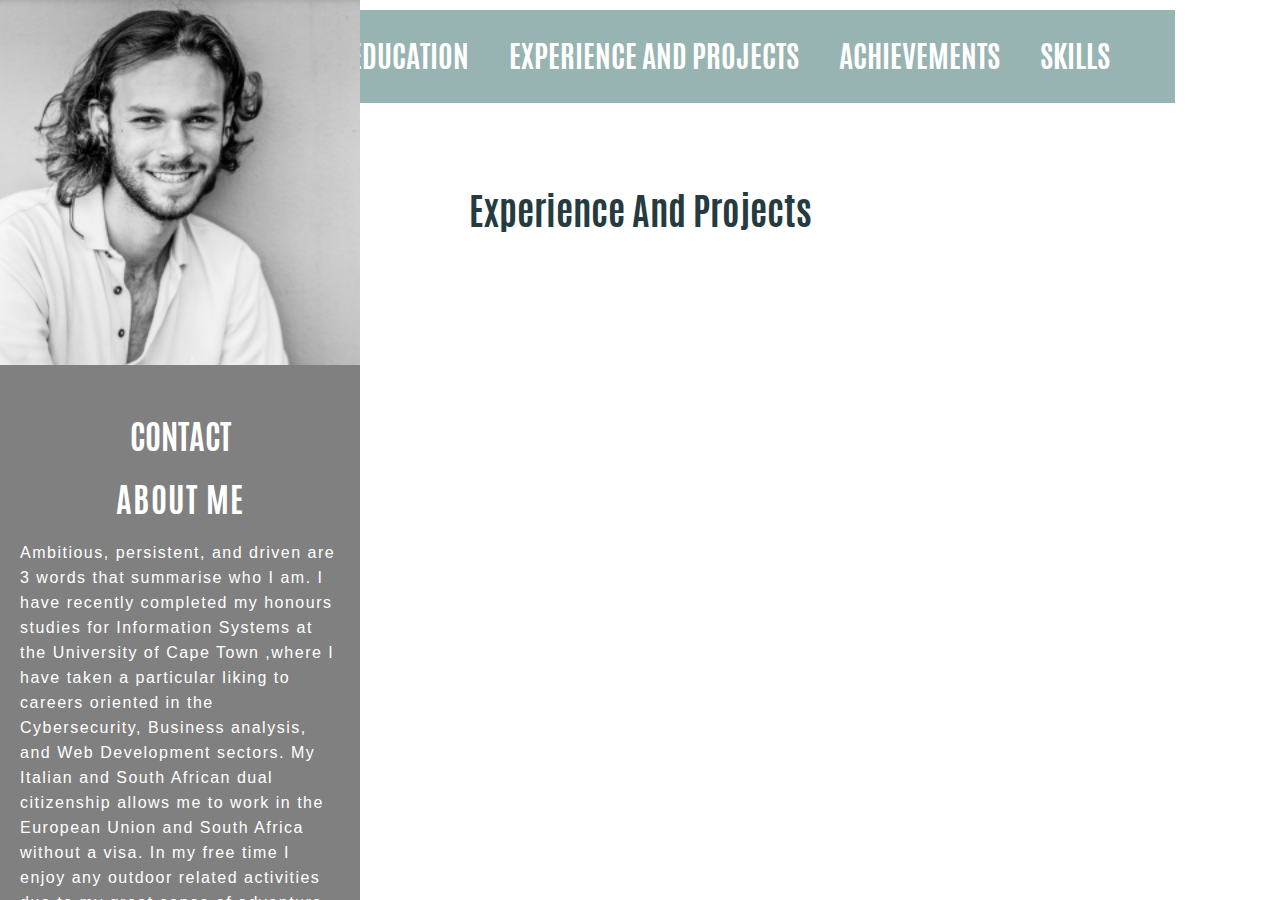
==== CV/html/experienceAndProjects.html @ b7d4a378 "initial commit" ====
<!<!DOCTYPE html>
<html lang="en">
<head>
  <meta charset="UTF-8">
  <meta name="viewport" content="width=device-width, initial-scale=1.0">
  <link rel="stylesheet" type="text/css" href="../css/styles.css">
  <title>Andrea Lemme CV Website</title>
</head>
<body>

  <!-- Navbar and Left Panel -->
  <div class="header">
    <nav>
        <ul>
          <li><a href="index.html" id="index">EDUCATION</a></li>
          <li><a href="experienceAndProjects.html" id="experience">EXPERIENCE AND PROJECTS</a></li>
          <li><a href="achievements.html" id="achievements">ACHIEVEMENTS</a></li>
          <li><a href="skills.html" id="skills">SKILLS</a></li>
        </ul>
      </nav>
      <div class="left-panel">
        <img src="../assets/Andrea.png" alt="Andrea Lemme" id="imgContainer"> 
        <div id="content">
        <h2>CONTACT</h2>
        <div id="contactContainer">  
        </div>
        <div id="aboutMe">
          <h2>ABOUT ME</h2>
          <p>Ambitious, persistent, and driven are
            3 words that summarise who I am. I
            have recently completed my
            honours studies for Information
            Systems at the University of Cape
            Town ,where I have taken a particular
            liking to careers oriented in the
            Cybersecurity, Business analysis, and
            Web Development sectors. My
            Italian and South African dual
            citizenship allows me to work in the
            European Union and South Africa
            without a visa. In my free time I enjoy
            any outdoor related activities due to
            my great sense of adventure and
            curiosity
            </p>
        </div>
        <h2>LANGUAGES</h2>
        <div id="languages">
        </div>
      </div>
    </div>
  </div>
  
  <div class="main-content">
  <div id="experienceProjects">
    <h2>Experience And Projects</h2>
  </div>
  </div>

  <script src="experience.js"></script>
</body>
</html>
---- CV/css/styles.css ----
@font-face {
  font-family: 'Antonio Bold';
  src: url('../antonio/Antonio-Bold.ttf') format('truetype'); /* Adjust the path if needed */
  font-weight: bold;
  font-style: normal;
}

body {
    margin: 0;
    font-family: Arial, sans-serif;
  }
  
  .header {
    display: flex;
    /*background-color: #98B4B2;*/
    padding: 10px;
    color: white;
    justify-content: space-between;
  }
  
  nav {
    display: flex;
    text-align: center;
    align-content: center;
    margin-left: 25%;
    background-color: #98B4B2;
    padding: 25px;
    font-family: 'Antonio Bold', sans-serif;
   
    
  }
  
  nav ul {
    list-style-type: none;
    margin: 0;
    padding: 0;
    display: flex;
    
  }
  
  nav li {
    margin-right: 40px;
    font-size: 30px;
    font-weight: bold;
  }
  
  nav a {
    text-decoration:none;
    color: white;
    transition: all 0.3s ease-in-out;
  }
  nav a:hover {
    color: lightsteelblue; /* Change the color on hover */
  }
  .left-panel {
    background-color:grey;
    width: 360px;
    position: fixed;
    height: 125%;
    overflow-y: scroll;
    left:0;
    top:0;

  }
  .left-panel::-webkit-scrollbar {
    width: 0px; /* Hide horizontal scrollbar */
    height: 0px; /* Hide vertical scrollbar */
  }
  
  .left-panel::-webkit-scrollbar-thumb {
    background: transparent; /* Transparent thumb for visual indication */
  }
  
  .left-panel:hover::-webkit-scrollbar {
    width: 5px; /* Show scrollbar on hover for accessibility */
    height: 5px; /* Show scrollbar on hover for accessibility */
  }
  
  .left-panel:hover::-webkit-scrollbar-thumb {
    background: rgba(0, 0, 0, 0.2); /* Darker background for visibility on hover */
  }

  #aboutMe {

    letter-spacing: 1.5px;
    font-weight: normal;
    line-height: 25px;
    
  }
#content{
  background-color:grey;
    padding:20px;
    width: 320px;
    height: 110%;
    overflow-y: hidden;
   
}

#imgContainer {
  position: relative; /* Enable relative positioning for the element */
width:360px;
  /*height: 200px; /* Adjust height as needed */
  overflow: hidden; /* Clip overflowing content if image is larger than container */
  
}

#imgContainer img {
  position: absolute; /* Make the image absolute inside the imgContainer */
  top: 0; /* Position the image at the top of the element */
  left: 0; /* Position the image at the left of the element */
  width: 100%; /* Set image width to 100% of its container (imgContainer) */
  height: 100%; /* Set image height to 100% of its container (imgContainer) */
  object-fit: cover; /* Ensure the image covers the entire area while maintaining aspect ratio */
}

  
  .left-panel h2 {
    text-align: center;
    font-weight: bold;
    font-size: 33px;
    font-family: 'Antonio Bold', sans-serif;
  }
  .main-content {
    display: flex;
    justify-content: center;
    align-items: center;
    margin-top: 40px; /* Adjust the margin to leave space for the header */
  }

  .main-content  h2 {
    font-family: 'Antonio Bold', sans-serif;
    text-align: center;
    font-size: 37.3px;
    margin-bottom: 1rem;
    color: #253B3F;
  }
  
  .education-item {

    margin: 20px;
  }

.education h2{
  font-family: 'Antonio Bold', sans-serif;
  text-align: center;
  font-size: 37.3px;
  margin-bottom: 1rem;
  color: #253B3F;
}
  
  .experience-item{
    text-align: center;
    margin: 20px;
  }
  
  .content-section {
    margin: 20px;
  }
  
  .contact-item {
    display: flex;
    align-items: center;
    margin-bottom: 10px;
  }

  .experienceProjects h2{
    font-family: 'Antonio Bold', sans-serif;
    text-align: center;
    font-size: 37.3px;
    margin-bottom: 1rem;
    color: #253B3F;

  }
  .contact-item img {
    width: 30px; /* Adjust the width as needed */
    height: 30px; /* Adjust the height as needed */
    margin-right: 10px;
  }

  .language-item {
    display: flex;
    align-items: center;
    margin-bottom: 10px;
    letter-spacing: 1.5px;
  }

  
  
  .skills-section {
    text-align: center; /* Center the heading */
  }
  
  .skills-section h3 {
    font-family: 'Antonio Bold', sans-serif;
    text-align: center;
    font-size: 37.3px;
    margin-bottom: 1rem;
    color: #253B3F;
  }
  
  .skill-columns {
    display: flex; /* Make the columns container a flexbox */
  }
  
  .skills-column {
    list-style: none; /* Remove default bullet points */
    padding: 0;
    margin: 0;
    width: 50%; /* Set width to 50% for two columns */
  }
  
  .skills-column li {
    margin-bottom: 0.5rem;
  }
  
  
  .achievements {
    /* Style the achievements section */
    margin: 2rem 0; /* Add some margin for spacing */
    
  }
  
  .achievements h2 {
    /* Style the heading */
    font-family: 'Antonio Bold', sans-serif;
    text-align: center;
    font-size: 37.3px;
    margin-bottom: 1rem;
    color: #253B3F;
  }
  
  .achievements ul {
    /* Style the unordered list */
    list-style: none; /* Remove default bullet points */
    padding: 0;
    margin: 0;
  }
  
  .achievements li {
    /* Style the list items (achievements) */
    margin-bottom: 1.5rem;
    padding: 1rem;
    border: 1px solid #ddd; /* Add a border for separation */
    border-radius: 4px; /* Add rounded corners */
  }
  
  .achievements li h3 {
    /* Style the year heading */
    font-size: 1rem;
    margin-bottom: 0.5rem;
  }
  
  .achievements li p {
    /* Style the achievement description */
    font-size: 0.8rem;
  }
  .education-details {
    display: flex;
    margin-left: 35%;
  }

  .info-wrapper {
    margin-left: 20px; /* Adjust spacing between year and info */
  }
  
  .place {
    font-style: italic; /* Optional: style the place information */
  }
  
  .description-list {
    margin-top: 10px; /* Adjust spacing between info and description */
    margin-left:20%;
  }
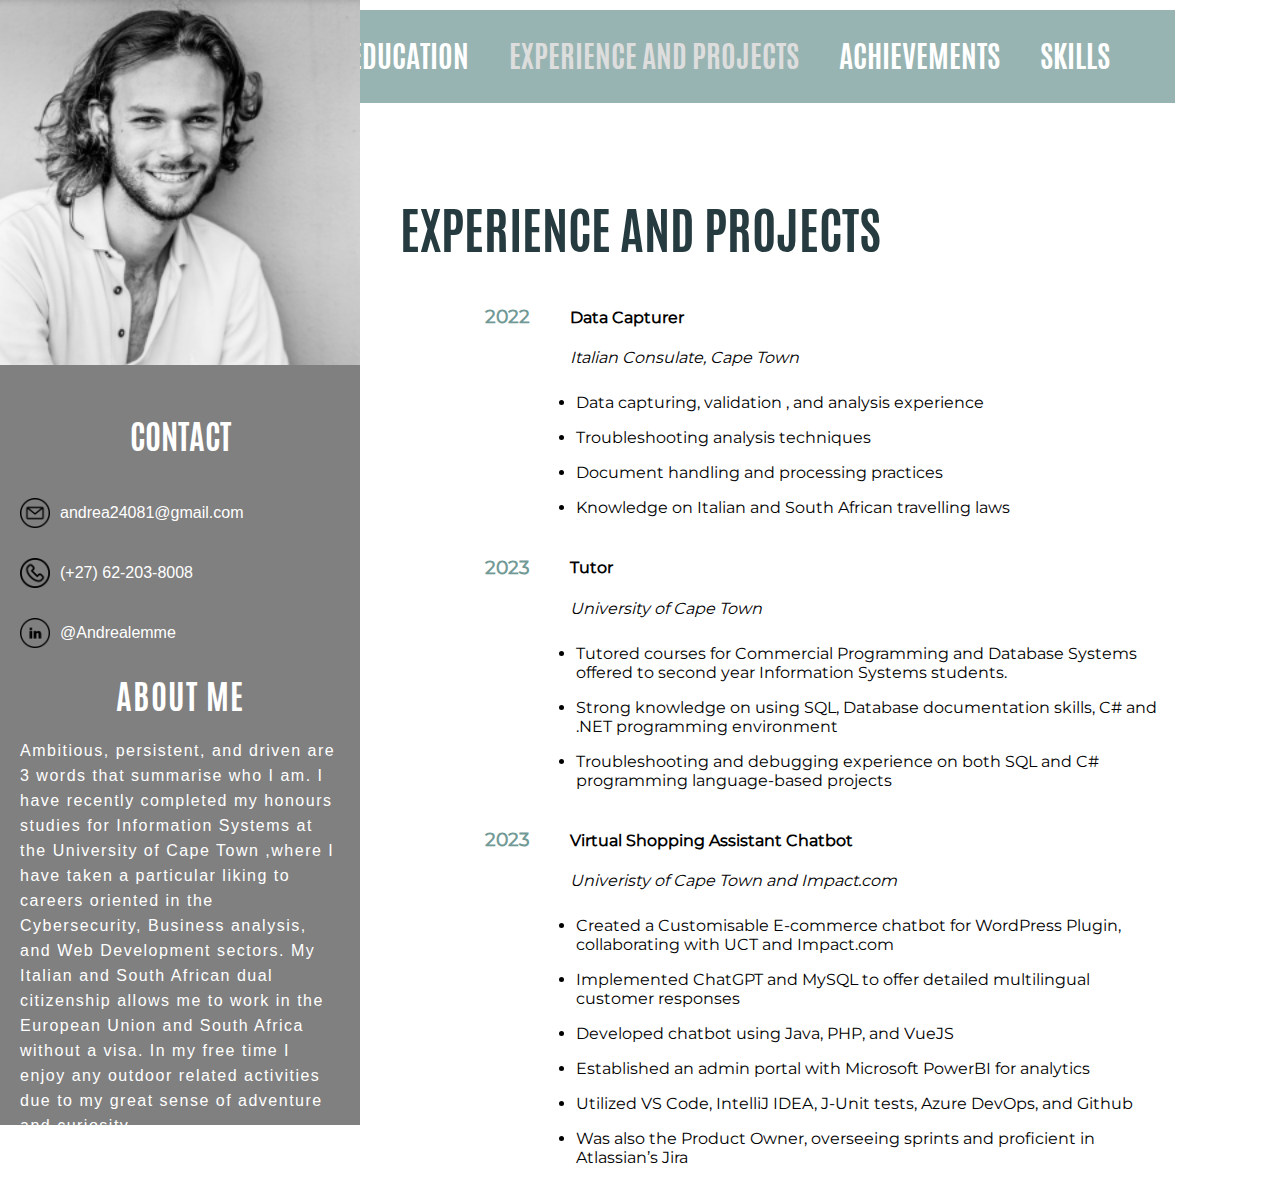
==== commit c8dbd29c: "fully functional" ====
--- a/CV/html/experienceAndProjects.html
+++ b/CV/html/experienceAndProjects.html
@@ -1,16 +1,18 @@
 <!<!DOCTYPE html>
-<html lang="en">
-<head>
-  <meta charset="UTF-8">
-  <meta name="viewport" content="width=device-width, initial-scale=1.0">
-  <link rel="stylesheet" type="text/css" href="../css/styles.css">
-  <title>Andrea Lemme CV Website</title>
-</head>
-<body>
+  <html lang="en">
 
-  <!-- Navbar and Left Panel -->
-  <div class="header">
-    <nav>
+  <head>
+    <meta charset="UTF-8">
+    <meta name="viewport" content="width=device-width, initial-scale=1.0">
+    <link rel="stylesheet" type="text/css" href="../css/styles.css">
+    <title>Andrea Lemme CV Website</title>
+  </head>
+
+  <body>
+
+    <!-- Navbar and Left Panel -->
+    <div class="header">
+      <nav>
         <ul>
           <li><a href="index.html" id="index">EDUCATION</a></li>
           <li><a href="experienceAndProjects.html" id="experience">EXPERIENCE AND PROJECTS</a></li>
@@ -19,45 +21,45 @@
         </ul>
       </nav>
       <div class="left-panel">
-        <img src="../assets/Andrea.png" alt="Andrea Lemme" id="imgContainer"> 
+        <img src="../assets/Andrea.png" alt="Andrea Lemme" id="imgContainer">
         <div id="content">
-        <h2>CONTACT</h2>
-        <div id="contactContainer">  
-        </div>
-        <div id="aboutMe">
-          <h2>ABOUT ME</h2>
-          <p>Ambitious, persistent, and driven are
-            3 words that summarise who I am. I
-            have recently completed my
-            honours studies for Information
-            Systems at the University of Cape
-            Town ,where I have taken a particular
-            liking to careers oriented in the
-            Cybersecurity, Business analysis, and
-            Web Development sectors. My
-            Italian and South African dual
-            citizenship allows me to work in the
-            European Union and South Africa
-            without a visa. In my free time I enjoy
-            any outdoor related activities due to
-            my great sense of adventure and
-            curiosity
+          <h2>CONTACT</h2>
+          <div id="contactContainer">
+          </div>
+          <div id="aboutMe">
+            <h2>ABOUT ME</h2>
+            <p>Ambitious, persistent, and driven are
+              3 words that summarise who I am. I
+              have recently completed my
+              honours studies for Information
+              Systems at the University of Cape
+              Town ,where I have taken a particular
+              liking to careers oriented in the
+              Cybersecurity, Business analysis, and
+              Web Development sectors. My
+              Italian and South African dual
+              citizenship allows me to work in the
+              European Union and South Africa
+              without a visa. In my free time I enjoy
+              any outdoor related activities due to
+              my great sense of adventure and
+              curiosity
             </p>
-        </div>
-        <h2>LANGUAGES</h2>
-        <div id="languages">
+          </div>
+          <h2>LANGUAGES</h2>
+          <div id="languages">
+          </div>
         </div>
       </div>
     </div>
-  </div>
-  
-  <div class="main-content">
-  <div id="experienceProjects">
-    <h2>Experience And Projects</h2>
-  </div>
-  </div>
 
-  <script src="experience.js"></script>
-</body>
-</html>
+    <div class="main-content">
+      <div id="experienceProjects">
+        <h2>EXPERIENCE AND PROJECTS</h2>
+      </div>
+    </div>
 
+    <script src="../scripts/experience.js"></script>
+  </body>
+
+  </html>--- a/CV/css/styles.css
+++ b/CV/css/styles.css
@@ -1,10 +1,34 @@
 @font-face {
   font-family: 'Antonio Bold';
-  src: url('../antonio/Antonio-Bold.ttf') format('truetype'); /* Adjust the path if needed */
+  src: url('../fonts/antonio/Antonio-Bold.ttf') format('truetype'); /* Adjust the path if needed */
   font-weight: bold;
   font-style: normal;
 }
 
+@font-face {
+  font-family: 'Monsterat';
+  src: url('../fonts/Monsterrat/Montserrat-VariableFont_wght.ttf') format('truetype');
+  font-weight: normal;
+  font-style: normal;
+}
+
+*::-webkit-scrollbar {
+  width: 0px; /* Hide horizontal scrollbar */
+  height: 0px; /* Hide vertical scrollbar */
+}
+
+*::-webkit-scrollbar-thumb {
+  background: transparent; /* Transparent thumb for visual indication */
+}
+
+*:hover::-webkit-scrollbar {
+  width: 5px; /* Show scrollbar on hover for accessibility */
+  height: 5px; /* Show scrollbar on hover for accessibility */
+}
+
+*:hover::-webkit-scrollbar-thumb {
+  background: rgba(0, 0, 0, 0.2); /* Darker background for visibility on hover */
+}
 body {
     margin: 0;
     font-family: Arial, sans-serif;
@@ -130,29 +154,84 @@
   .main-content  h2 {
     font-family: 'Antonio Bold', sans-serif;
     text-align: center;
-    font-size: 37.3px;
+    font-size: 50px;
     margin-bottom: 1rem;
     color: #253B3F;
   }
   
   .education-item {
-
     margin: 20px;
-  }
-
-.education h2{
-  font-family: 'Antonio Bold', sans-serif;
-  text-align: center;
-  font-size: 37.3px;
+    font-family: 'Monsterat', sans-serif;
+  }
+
+  .education-item .place {
+    color: #719996;
+  }
+ 
+.education-item h3 {
+  color: #719996;
+}
+
+
+.education-details {
+  display: flex;
+  margin-left: 35%;
+}
+
+.info-wrapper {
+  margin-left: 40px; 
+}
+
+.place {
+  font-style: italic; /* Optional: style the place information */
+}
+
+.description-list {
+  margin-top: 10px; /* Adjust spacing between info and description */
+  margin-left:40%;
+}
+
+.description-list li {
+  margin-bottom: 1rem; 
+}
+  
+.experience-item {
+  margin: 20px;
+  font-family: 'Monsterat', sans-serif;
+}
+
+.experience-item .location {
+  color: #719996;
+}
+
+.experience-item h3 {
+  color: #719996; /* Adjust color if needed */
+}
+
+.experience-details {
+  display: flex;
+  margin-left: 35%;
+}
+
+.experience-wrapper {
+  margin-left: 40px;
+}
+
+.location {
+  font-style: italic;
+}
+
+.experience-list {
+  margin-top: 10px; /* Adjust spacing between info and description */
+  margin-left:40%;
+}
+
+.experience-list li {
   margin-bottom: 1rem;
-  color: #253B3F;
-}
-  
-  .experience-item{
-    text-align: center;
-    margin: 20px;
-  }
-  
+}
+
+
+
   .content-section {
     margin: 20px;
   }
@@ -163,14 +242,6 @@
     margin-bottom: 10px;
   }
 
-  .experienceProjects h2{
-    font-family: 'Antonio Bold', sans-serif;
-    text-align: center;
-    font-size: 37.3px;
-    margin-bottom: 1rem;
-    color: #253B3F;
-
-  }
   .contact-item img {
     width: 30px; /* Adjust the width as needed */
     height: 30px; /* Adjust the height as needed */
@@ -187,7 +258,8 @@
   
   
   .skills-section {
-    text-align: center; /* Center the heading */
+    font-family: 'Monsterat', sans-serif;
+
   }
   
   .skills-section h3 {
@@ -200,74 +272,41 @@
   
   .skill-columns {
     display: flex; /* Make the columns container a flexbox */
-  }
-  
-  .skills-column {
-    list-style: none; /* Remove default bullet points */
-    padding: 0;
-    margin: 0;
-    width: 50%; /* Set width to 50% for two columns */
+   
   }
   
   .skills-column li {
-    margin-bottom: 0.5rem;
-  }
-  
-  
-  .achievements {
-    /* Style the achievements section */
-    margin: 2rem 0; /* Add some margin for spacing */
-    
-  }
-  
-  .achievements h2 {
-    /* Style the heading */
-    font-family: 'Antonio Bold', sans-serif;
-    text-align: center;
-    font-size: 37.3px;
-    margin-bottom: 1rem;
-    color: #253B3F;
-  }
-  
-  .achievements ul {
-    /* Style the unordered list */
-    list-style: none; /* Remove default bullet points */
-    padding: 0;
-    margin: 0;
-  }
-  
-  .achievements li {
-    /* Style the list items (achievements) */
     margin-bottom: 1.5rem;
-    padding: 1rem;
-    border: 1px solid #ddd; /* Add a border for separation */
-    border-radius: 4px; /* Add rounded corners */
-  }
-  
-  .achievements li h3 {
-    /* Style the year heading */
-    font-size: 1rem;
-    margin-bottom: 0.5rem;
-  }
-  
-  .achievements li p {
-    /* Style the achievement description */
-    font-size: 0.8rem;
-  }
-  .education-details {
-    display: flex;
-    margin-left: 35%;
-  }
-
-  .info-wrapper {
-    margin-left: 20px; /* Adjust spacing between year and info */
-  }
-  
-  .place {
-    font-style: italic; /* Optional: style the place information */
-  }
-  
-  .description-list {
-    margin-top: 10px; /* Adjust spacing between info and description */
-    margin-left:20%;
+    margin-left: 20%;
+
+  }
+
+  
+
+  .achievement-item h4,h3 {
+    color: #719996;
+  }
+
+  .achievement-item {
+    margin: 20px;
+    font-family: 'Monsterat', sans-serif;
+  }
+  
+  .achievement-details {
+    display: flex;
+    margin-left: 15%; /* Adjust spacing as needed */
+  }
+  
+  .achievement-wrapper {
+    margin-left: 40px; /* Adjust spacing between date and award */
+  }
+  
+  .achievement-list {
+    margin-top: 10px; /* Adjust spacing between award and list */
+    margin-left: 20%; /* Adjust list indentation */
+    margin-right: 20%;
+  }
+  
+  .achievement-list li {
+    margin-bottom: 1rem; /* Adjust spacing between list items */
   }